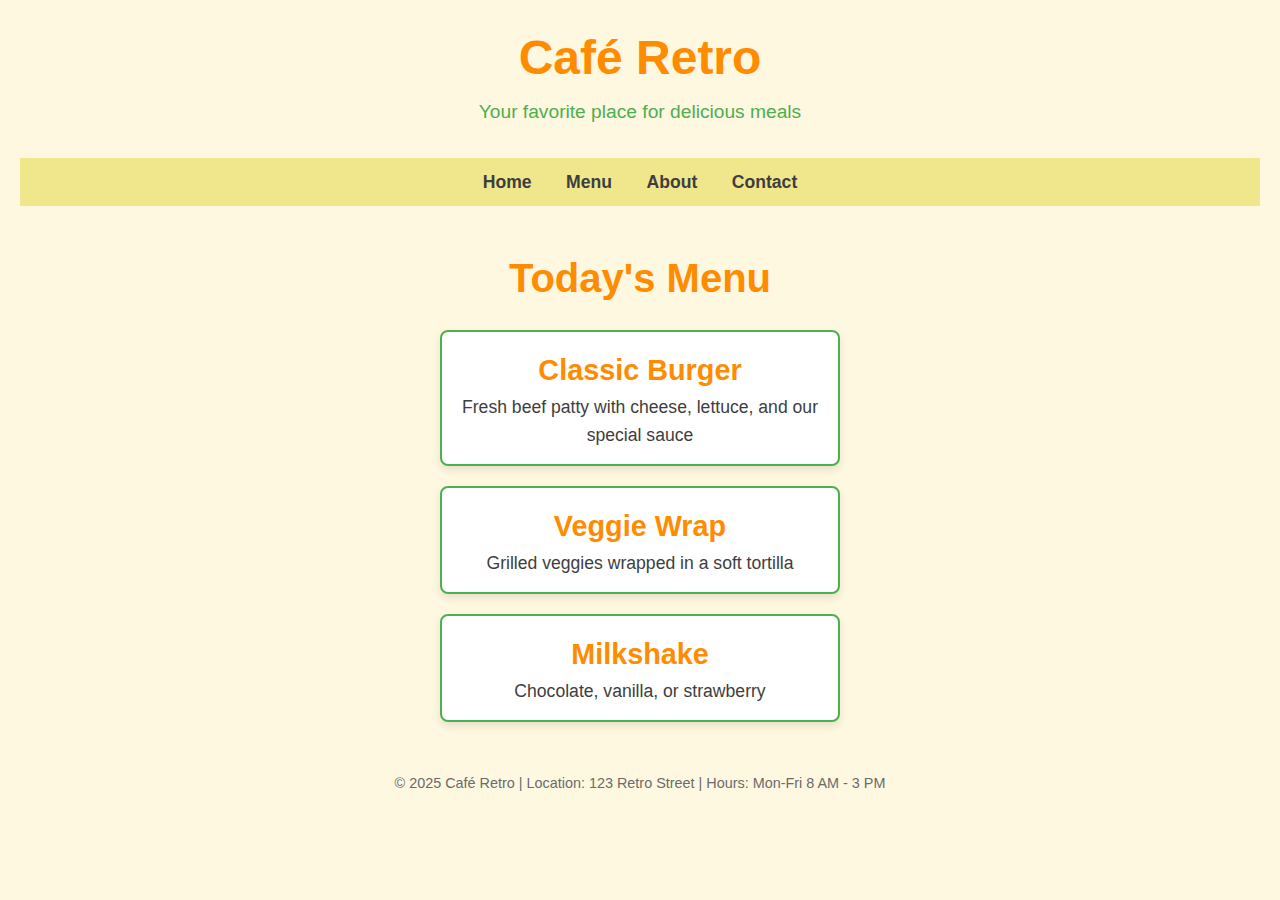
==== index.html @ 048f5e6f "Rename Index.html to index.html" ====
<!DOCTYPE html>
<html lang="en">
<head>
    <meta charset="UTF-8">
    <meta name="viewport" content="width=device-width, initial-scale=1.0">
    <title>Cafeteria Menu</title>
    <link rel="stylesheet" href="styles.css"> <!-- Link to your CSS file -->
</head>
<body>
    <!-- Header Section -->
    <header>
        <div class="logo">
            <h1>Café Retro</h1>
            <p>Your favorite place for delicious meals</p>
        </div>
    </header>

    <!-- Navigation -->
    <nav>
        <ul>
            <li><a href="#">Home</a></li>
            <li><a href="#">Menu</a></li>
            <li><a href="#">About</a></li>
            <li><a href="#">Contact</a></li>
        </ul>
    </nav>

    <!-- Main Content -->
    <main>
        <section class="menu">
            <h2>Today's Menu</h2>
            <div class="menu-item">
                <h3>Classic Burger</h3>
                <p>Fresh beef patty with cheese, lettuce, and our special sauce</p>
            </div>
            <div class="menu-item">
                <h3>Veggie Wrap</h3>
                <p>Grilled veggies wrapped in a soft tortilla</p>
            </div>
            <div class="menu-item">
                <h3>Milkshake</h3>
                <p>Chocolate, vanilla, or strawberry</p>
            </div>
        </section>
    </main>

    <!-- Footer -->
    <footer>
        <p>&copy; 2025 Café Retro | Location: 123 Retro Street | Hours: Mon-Fri 8 AM - 3 PM</p>
    </footer>
</body>
</html>
---- styles.css ----
/* Reset some default styles */
* {
    margin: 0;
    padding: 0;
    box-sizing: border-box;
}

/* Body & General Styles */
body {
    font-family: 'Roboto', sans-serif;
    background-color: #fff8e1;  /* Light cream color */
    color: #3e3e3e;  /* Dark gray text for contrast */
    line-height: 1.6;
    padding: 20px;
}

/* Header Section */
header {
    text-align: center;
    margin-bottom: 30px;
}

header h1 {
    font-family: 'Futura', sans-serif;
    font-size: 3rem;
    color: #ff8c00; /* Retro orange color */
}

header p {
    font-size: 1.2rem;
    color: #4caf50;  /* Retro green color */
}

/* Navigation Styles */
nav {
    background-color: #f0e68c; /* Soft yellow */
    padding: 10px 0;
    text-align: center;
}

nav ul {
    list-style: none;
}

nav ul li {
    display: inline;
    margin: 0 15px;
}

nav ul li a {
    text-decoration: none;
    font-size: 1.1rem;
    color: #3e3e3e;
    font-weight: bold;
}

/* Menu Section */
main .menu {
    text-align: center;
    margin-top: 40px;
}

.menu h2 {
    font-size: 2.5rem;
    color: #ff8c00; /* Retro orange */
    margin-bottom: 20px;
}

.menu-item {
    background-color: #fff;
    border: 2px solid #4caf50;
    border-radius: 8px;
    padding: 15px;
    margin: 20px auto;
    width: 80%;
    max-width: 400px;
    box-shadow: 0 4px 8px rgba(0, 0, 0, 0.1);
}

.menu-item h3 {
    font-family: 'Futura', sans-serif;
    font-size: 1.8rem;
    color: #ff8c00;
}

.menu-item p {
    font-size: 1.1rem;
    color: #3e3e3e;
}

/* Footer Styles */
footer {
    text-align: center;
    margin-top: 50px;
    font-size: 0.9rem;
    color: #6b6b6b;
}
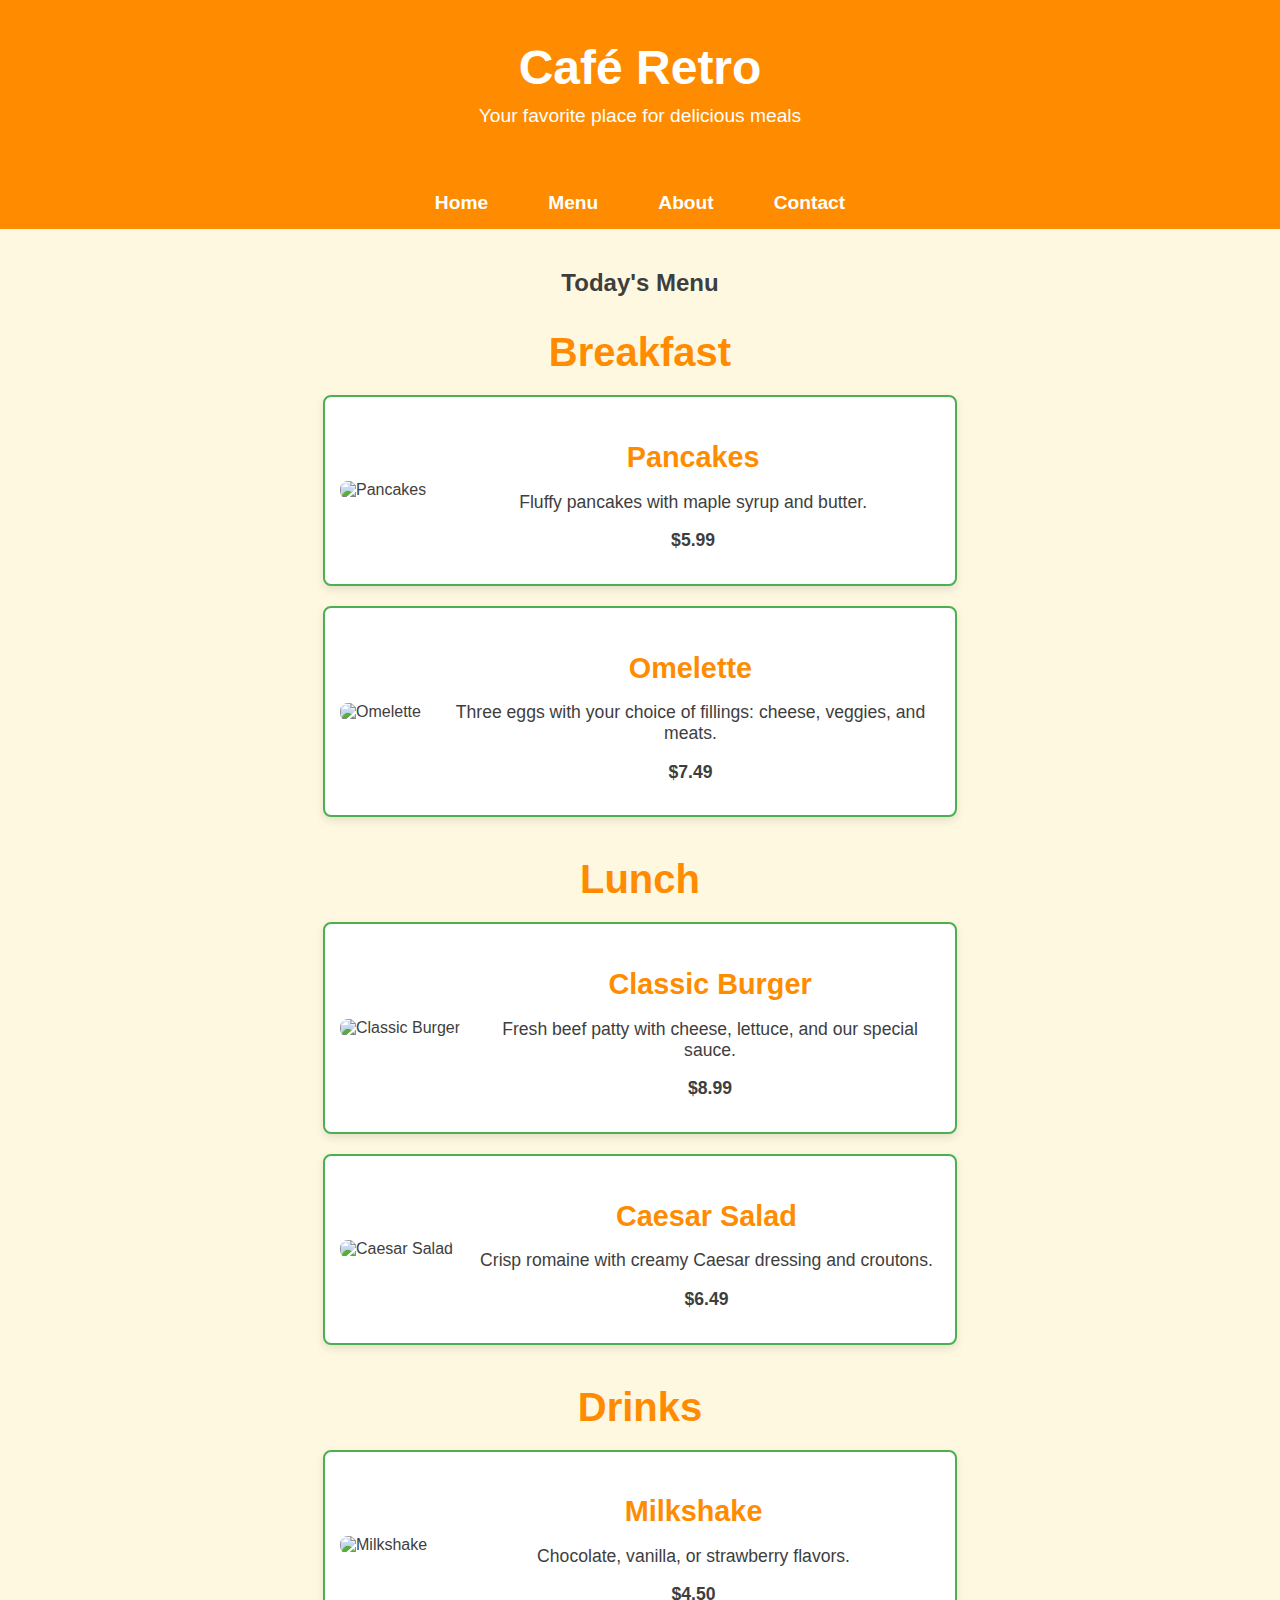
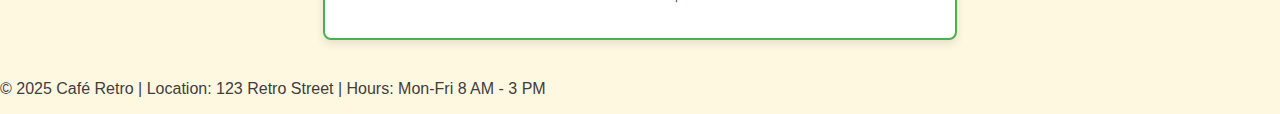
==== commit 0278d927: "Update index.html" ====
--- a/index.html
+++ b/index.html
@@ -4,10 +4,9 @@
     <meta charset="UTF-8">
     <meta name="viewport" content="width=device-width, initial-scale=1.0">
     <title>Cafeteria Menu</title>
-    <link rel="stylesheet" href="styles.css"> <!-- Link to your CSS file -->
+    <link rel="stylesheet" href="styles.css">
 </head>
 <body>
-    <!-- Header Section -->
     <header>
         <div class="logo">
             <h1>Café Retro</h1>
@@ -15,38 +14,26 @@
         </div>
     </header>
 
-    <!-- Navigation -->
     <nav>
         <ul>
-            <li><a href="#">Home</a></li>
-            <li><a href="#">Menu</a></li>
-            <li><a href="#">About</a></li>
-            <li><a href="#">Contact</a></li>
+            <li><a href="index.html">Home</a></li>
+            <li><a href="menu.html">Menu</a></li>
+            <li><a href="about.html">About</a></li>
+            <li><a href="contact.html">Contact</a></li>
         </ul>
     </nav>
 
-    <!-- Main Content -->
     <main>
         <section class="menu">
             <h2>Today's Menu</h2>
-            <div class="menu-item">
-                <h3>Classic Burger</h3>
-                <p>Fresh beef patty with cheese, lettuce, and our special sauce</p>
-            </div>
-            <div class="menu-item">
-                <h3>Veggie Wrap</h3>
-                <p>Grilled veggies wrapped in a soft tortilla</p>
-            </div>
-            <div class="menu-item">
-                <h3>Milkshake</h3>
-                <p>Chocolate, vanilla, or strawberry</p>
-            </div>
+            <div id="menu-list"></div>
         </section>
     </main>
 
-    <!-- Footer -->
     <footer>
         <p>&copy; 2025 Café Retro | Location: 123 Retro Street | Hours: Mon-Fri 8 AM - 3 PM</p>
     </footer>
+
+    <script src="script.js"></script>
 </body>
-</html>
+</html>--- a/styles.css
+++ b/styles.css
@@ -1,57 +1,65 @@
-/* Reset some default styles */
-* {
+/* General Styles */
+body {
+    font-family: 'Roboto', sans-serif;
+    background-color: #fff8e1;
+    color: #3e3e3e;
     margin: 0;
     padding: 0;
-    box-sizing: border-box;
-}
-
-/* Body & General Styles */
-body {
-    font-family: 'Roboto', sans-serif;
-    background-color: #fff8e1;  /* Light cream color */
-    color: #3e3e3e;  /* Dark gray text for contrast */
-    line-height: 1.6;
-    padding: 20px;
-}
-
-/* Header Section */
+}
+
+/* Navigation Bar */
+nav {
+    background-color: #ff8c00; /* Retro orange background */
+    padding: 15px 0;
+    text-align: center;
+    position: sticky; /* Keeps the nav fixed at the top */
+    top: 0;
+    z-index: 100;
+}
+
+nav ul {
+    list-style: none;
+    padding: 0;
+    margin: 0;
+    display: flex;
+    justify-content: center; /* Center the items */
+}
+
+nav ul li {
+    margin: 0 20px;
+}
+
+nav ul li a {
+    text-decoration: none;
+    font-size: 1.2rem;
+    color: #fff;
+    font-weight: bold;
+    padding: 5px 10px;
+    transition: background-color 0.3s ease;
+}
+
+nav ul li a:hover {
+    background-color: #4caf50; /* Green background on hover */
+    border-radius: 5px;
+}
+
+/* Header Styles */
 header {
+    background-color: #ff8c00;
+    color: white;
+    padding: 40px 0;
     text-align: center;
-    margin-bottom: 30px;
 }
 
 header h1 {
     font-family: 'Futura', sans-serif;
     font-size: 3rem;
-    color: #ff8c00; /* Retro orange color */
+    margin: 0;
 }
 
 header p {
     font-size: 1.2rem;
-    color: #4caf50;  /* Retro green color */
-}
-
-/* Navigation Styles */
-nav {
-    background-color: #f0e68c; /* Soft yellow */
-    padding: 10px 0;
-    text-align: center;
-}
-
-nav ul {
-    list-style: none;
-}
-
-nav ul li {
-    display: inline;
-    margin: 0 15px;
-}
-
-nav ul li a {
-    text-decoration: none;
-    font-size: 1.1rem;
-    color: #3e3e3e;
-    font-weight: bold;
+    margin: 10px 0;
 }
 
 /* Menu Section */
@@ -60,12 +68,18 @@
     margin-top: 40px;
 }
 
-.menu h2 {
+/* Category Title */
+.menu-category {
+    margin-bottom: 40px;
+}
+
+.menu-category h2 {
     font-size: 2.5rem;
-    color: #ff8c00; /* Retro orange */
+    color: #ff8c00;
     margin-bottom: 20px;
 }
 
+/* Menu Item Styles */
 .menu-item {
     background-color: #fff;
     border: 2px solid #4caf50;
@@ -73,25 +87,121 @@
     padding: 15px;
     margin: 20px auto;
     width: 80%;
-    max-width: 400px;
+    max-width: 600px;
     box-shadow: 0 4px 8px rgba(0, 0, 0, 0.1);
-}
-
-.menu-item h3 {
+    display: flex;
+    flex-direction: row;
+    justify-content: space-between;
+    align-items: center;
+}
+
+/* Image Section */
+.menu-item-image img {
+    width: 100px;
+    height: 100px;
+    object-fit: cover;
+    border-radius: 8px;
+}
+
+/* Item Details Section */
+.menu-item-details {
+    flex: 1;
+    padding-left: 20px;
+}
+
+.menu-item-details h3 {
     font-family: 'Futura', sans-serif;
     font-size: 1.8rem;
     color: #ff8c00;
-}
-
-.menu-item p {
+    margin-bottom: 10px;
+}
+
+.menu-item-details p {
     font-size: 1.1rem;
     color: #3e3e3e;
 }
 
-/* Footer Styles */
-footer {
-    text-align: center;
-    margin-top: 50px;
-    font-size: 0.9rem;
-    color: #6b6b6b;
-}
+/* Price Style */
+.price {
+    font-size: 1.3rem;
+    font-weight: bold;
+    color: #ff8c00;
+}
+
+/* About Page Styling */
+.about-section {
+    margin: 40px;
+    font-size: 1.1rem;
+}
+
+.about-section h2 {
+    font-size: 2rem;
+    color: #ff8c00;
+    margin-top: 30px;
+}
+
+.about-section p {
+    margin-bottom: 20px;
+    color: #3e3e3e;
+}
+
+/* Contact Page Styling */
+.contact-section {
+    margin: 40px;
+}
+
+.contact-section h2 {
+    font-size: 2rem;
+    color: #ff8c00;
+    margin-bottom: 20px;
+}
+
+form {
+    display: flex;
+    flex-direction: column;
+    gap: 15px;
+    max-width: 600px;
+    margin: 0 auto;
+}
+
+input, textarea {
+    padding: 10px;
+    font-size: 1rem;
+    border-radius: 8px;
+    border: 2px solid #4caf50;
+    margin-top: 5px;
+}
+
+button {
+    background-color: #4caf50;
+    color: white;
+    font-size: 1.2rem;
+    border: none;
+    padding: 12px;
+    border-radius: 8px;
+    cursor: pointer;
+}
+
+button:hover {
+    background-color: #3e8e41;
+}
+
+/* Responsive Layout */
+@media (max-width: 768px) {
+    .menu-item {
+        flex-direction: column;
+        align-items: flex-start;
+    }
+    .menu-item-image img {
+        width: 80px;
+        height: 80px;
+    }
+    nav ul {
+        flex-direction: column;
+        align-items: center;
+    }
+
+    nav ul li {
+        margin: 10px 0;
+    }
+}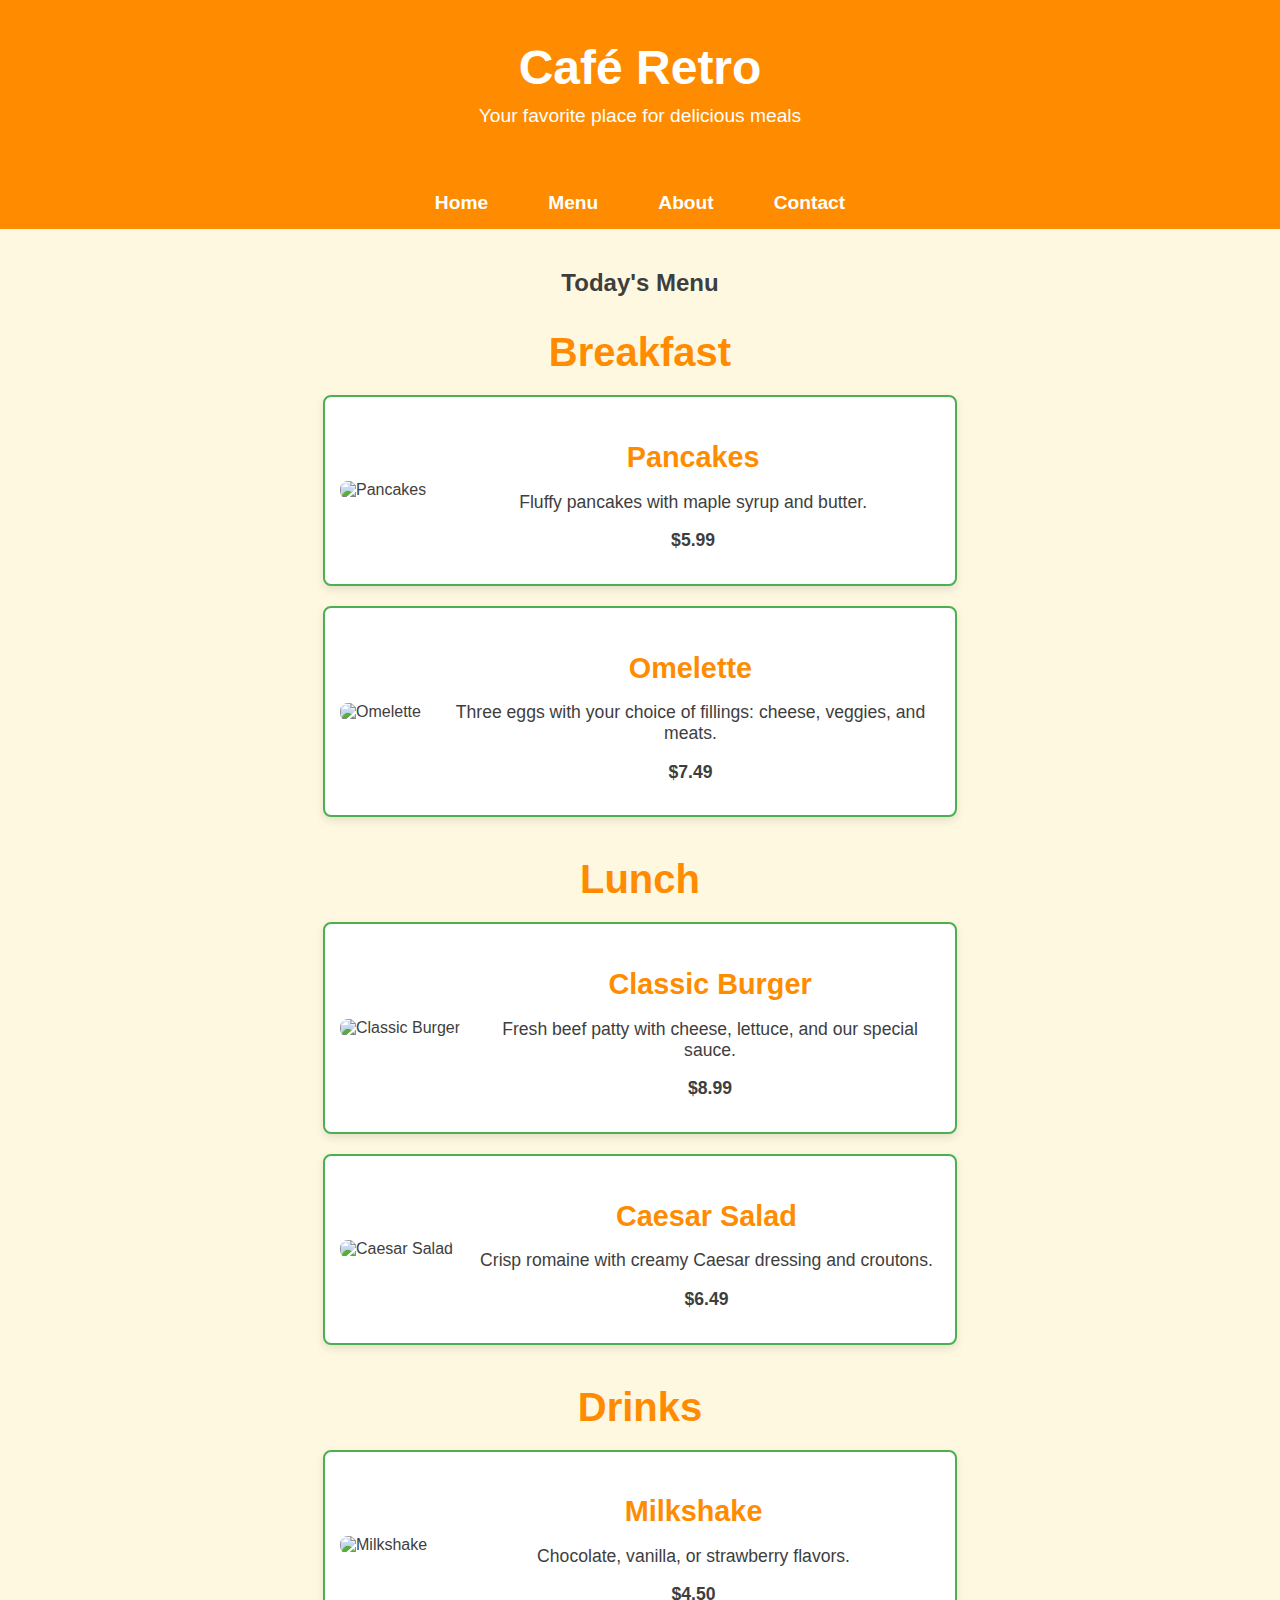
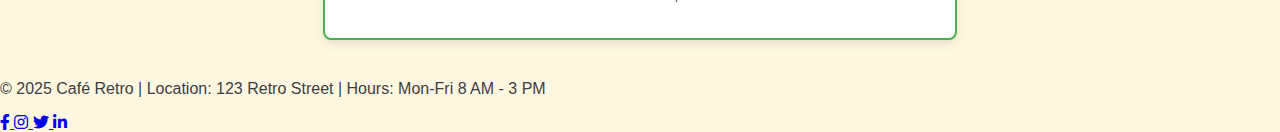
==== commit 632d0119: "Update index.html" ====
--- a/index.html
+++ b/index.html
@@ -5,6 +5,7 @@
     <meta name="viewport" content="width=device-width, initial-scale=1.0">
     <title>Cafeteria Menu</title>
     <link rel="stylesheet" href="styles.css">
+    <link rel="stylesheet" href="https://cdnjs.cloudflare.com/ajax/libs/font-awesome/6.0.0-beta3/css/all.min.css">
 </head>
 <body>
     <header>
@@ -31,7 +32,23 @@
     </main>
 
     <footer>
-        <p>&copy; 2025 Café Retro | Location: 123 Retro Street | Hours: Mon-Fri 8 AM - 3 PM</p>
+        <div class="footer-content">
+            <p>&copy; 2025 Café Retro | Location: 123 Retro Street | Hours: Mon-Fri 8 AM - 3 PM</p>
+            <div class="social-links">
+                <a href="https://facebook.com" target="_blank" title="Facebook">
+                    <i class="fab fa-facebook-f"></i>
+                </a>
+                <a href="https://instagram.com" target="_blank" title="Instagram">
+                    <i class="fab fa-instagram"></i>
+                </a>
+                <a href="https://twitter.com" target="_blank" title="Twitter">
+                    <i class="fab fa-twitter"></i>
+                </a>
+                <a href="https://linkedin.com" target="_blank" title="LinkedIn">
+                    <i class="fab fa-linkedin-in"></i>
+                </a>
+            </div>
+        </div>
     </footer>
 
     <script src="script.js"></script>
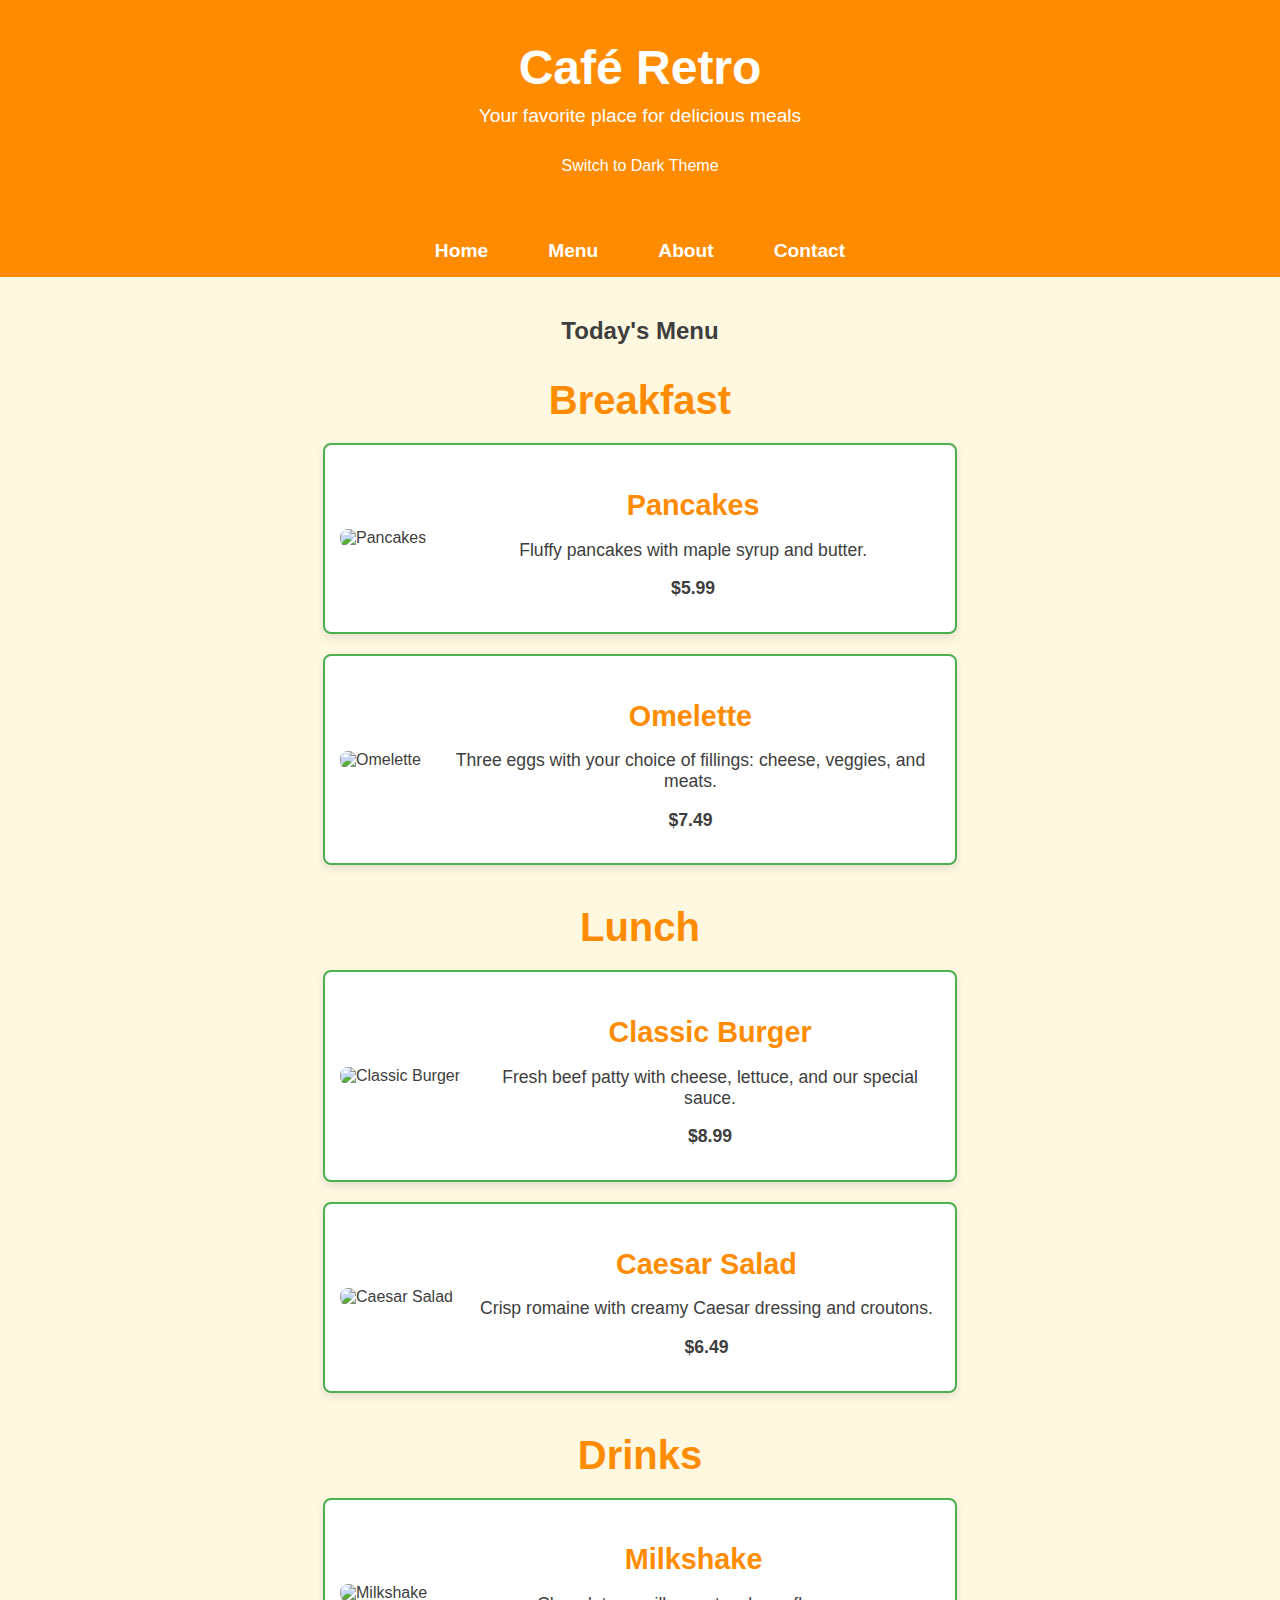
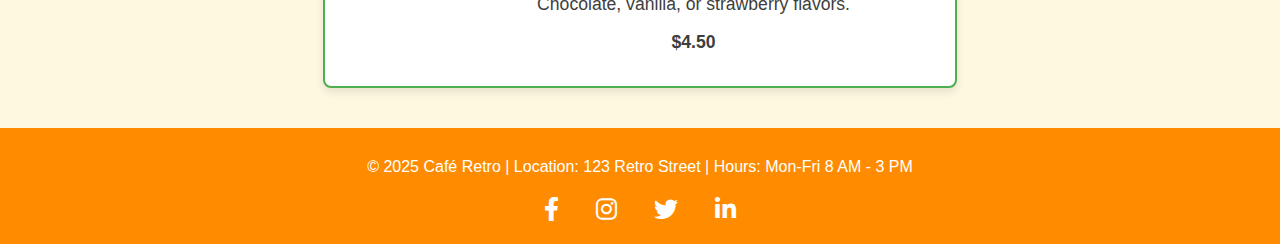
==== commit 45904b2b: "Update index.html" ====
--- a/index.html
+++ b/index.html
@@ -13,6 +13,10 @@
             <h1>Café Retro</h1>
             <p>Your favorite place for delicious meals</p>
         </div>
+        <!-- Toggle Button for Dark/Light Theme -->
+        <button id="theme-toggle" class="theme-toggle">
+            Switch to Dark Theme
+        </button>
     </header>
 
     <nav>
@@ -52,5 +56,32 @@
     </footer>
 
     <script src="script.js"></script>
+    <script>
+        const themeToggleButton = document.getElementById("theme-toggle");
+        const body = document.body;
+    
+        // Check if the user has a saved theme preference
+        const currentTheme = localStorage.getItem("theme");
+        if (currentTheme) {
+            body.classList.add(currentTheme);
+        } else {
+            body.classList.add("light-theme"); // Default theme
+        }
+    
+        // Toggle themes on button click
+        themeToggleButton.addEventListener("click", () => {
+            if (body.classList.contains("light-theme")) {
+                body.classList.remove("light-theme");
+                body.classList.add("dark-theme");
+                themeToggleButton.textContent = "Switch to Light Theme";
+                localStorage.setItem("theme", "dark-theme"); // Save user preference
+            } else {
+                body.classList.remove("dark-theme");
+                body.classList.add("light-theme");
+                themeToggleButton.textContent = "Switch to Dark Theme";
+                localStorage.setItem("theme", "light-theme"); // Save user preference
+            }
+        });
+    </script>
 </body>
 </html>--- a/styles.css
+++ b/styles.css
@@ -1,3 +1,184 @@
+/* General Styles */
+body {
+    font-family: 'Roboto', sans-serif;
+    margin: 0;
+    padding: 0;
+    transition: background-color 0.3s, color 0.3s; /* Smooth transition between themes */
+}
+
+/* Light Theme */
+body.light-theme {
+    background-color: #fff8e1; /* Light background color */
+    color: #3e3e3e; /* Dark text for readability */
+}
+
+header.light-theme {
+    background-color: #ff8c00; /* Retro orange background */
+    color: white;
+}
+
+footer.light-theme {
+    background-color: #ff8c00;
+    color: white;
+}
+
+nav.light-theme {
+    background-color: #ff8c00; /* Retro orange background */
+}
+
+/* Dark Theme */
+body.dark-theme {
+    background-color: #121212; /* Dark background */
+    color: #e0e0e0; /* Light text */
+}
+
+header.dark-theme {
+    background-color: #333333; /* Dark background for header */
+    color: white;
+}
+
+footer.dark-theme {
+    background-color: #333333; /* Dark footer */
+    color: white;
+}
+
+nav.dark-theme {
+    background-color: #333333; /* Dark nav background */
+}
+
+/* Navigation Bar */
+nav {
+    padding: 15px 0;
+    text-align: center;
+    position: sticky;
+    top: 0;
+    z-index: 100;
+}
+
+/* Navigation Links */
+nav ul li a {
+    text-decoration: none;
+    font-size: 1.2rem;
+    color: #fff;
+    font-weight: bold;
+    padding: 5px 10px;
+    transition: background-color 0.3s ease;
+}
+
+nav.light-theme ul li a {
+    color: #fff;
+}
+
+nav.dark-theme ul li a {
+    color: #e0e0e0; /* Light text for dark theme */
+}
+
+/* Footer Styling */
+footer {
+    text-align: center;
+    font-size: 1rem;
+    padding: 20px;
+}
+
+/* Social Media Links */
+.social-links a {
+    margin: 0 15px;
+    color: white;
+    font-size: 1.5rem;
+    text-decoration: none;
+    transition: color 0.3s ease;
+}
+
+nav.dark-theme ul li a:hover,
+footer.dark-theme .social-links a:hover {
+    color: #4caf50; /* Green hover effect */
+}
+
+/* Menu Section */
+main .menu {
+    text-align: center;
+    margin-top: 40px;
+}
+
+/* Category Title */
+.menu-category h2 {
+    color: #ff8c00;
+}
+
+.menu-item {
+    background-color: #fff;
+    border: 2px solid #4caf50;
+    border-radius: 8px;
+    padding: 15px;
+    margin: 20px auto;
+    width: 80%;
+    max-width: 600px;
+    box-shadow: 0 4px 8px rgba(0, 0, 0, 0.1);
+}
+
+/* Dark Theme Menu Item */
+body.dark-theme .menu-item {
+    background-color: #333333;
+    border-color: #4caf50;
+}
+
+body.dark-theme .menu-item-details h3 {
+    color: #ff8c00; /* Retro orange */
+}
+
+body.dark-theme .menu-item-details p {
+    color: #e0e0e0; /* Lighter text for readability */
+}
+
+/* Button Styling */
+button {
+    background-color: #4caf50;
+    color: white;
+    font-size: 1.2rem;
+    border: none;
+    padding: 12px;
+    border-radius: 8px;
+    cursor: pointer;
+}
+
+button:hover {
+    background-color: #3e8e41;
+}
+
+/* Google Maps iframe Styling */
+.map-container iframe {
+    width: 100%;
+    max-width: 800px;
+    height: 450px;
+    border: none;
+    border-radius: 8px;
+}
+
+/* Dark/Light Theme Toggle Button */
+.theme-toggle {
+    background-color: #ff8c00;
+    color: white;
+    font-size: 1rem;
+    padding: 10px 20px;
+    border: none;
+    border-radius: 8px;
+    cursor: pointer;
+    transition: background-color 0.3s;
+    margin-top: 10px;
+}
+
+.theme-toggle:hover {
+    background-color: #4caf50;
+}
+
+/* Detect system preference and set initial theme */
+@media (prefers-color-scheme: dark) {
+    body {
+        background-color: #121212;
+        color: #e0e0e0;
+    }
+}
+
 /* General Styles */
 body {
     font-family: 'Roboto', sans-serif;
@@ -184,6 +365,49 @@
 
 button:hover {
     background-color: #3e8e41;
+}
+
+/* Footer Styling */
+footer {
+    background-color: #ff8c00;
+    color: white;
+    padding: 20px;
+    text-align: center;
+    font-size: 1rem;
+}
+
+.footer-content p {
+    margin: 10px 0;
+}
+
+.social-links {
+    margin-top: 20px;
+}
+
+.social-links a {
+    margin: 0 15px;
+    color: white;
+    font-size: 1.5rem;
+    text-decoration: none;
+    transition: color 0.3s ease;
+}
+
+.social-links a:hover {
+    color: #4caf50; /* Green hover effect */
+}
+
+/* Google Maps Styling */
+.map-container {
+    margin-top: 40px;
+    text-align: center;
+}
+
+.map-container iframe {
+    width: 100%;
+    max-width: 800px;
+    height: 450px;
+    border: none;
+    border-radius: 8px;
 }
 
 /* Responsive Layout */
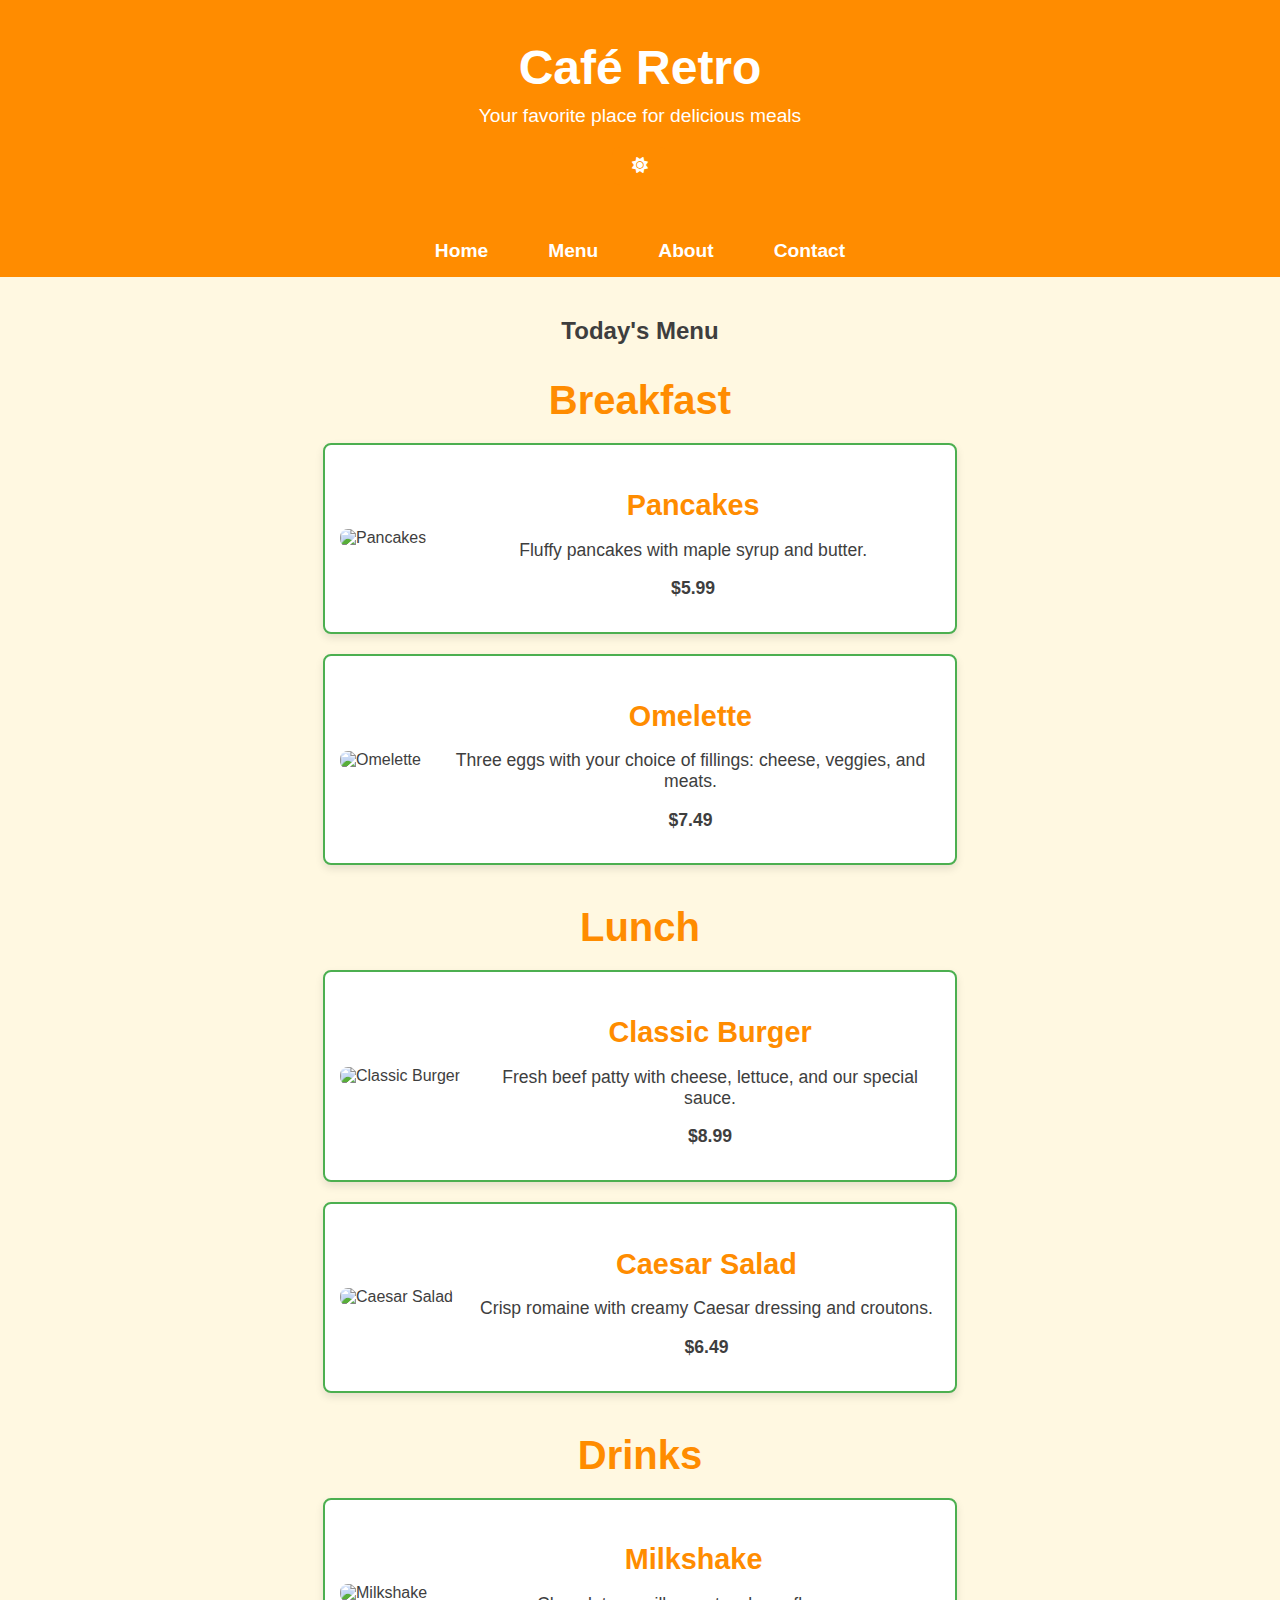
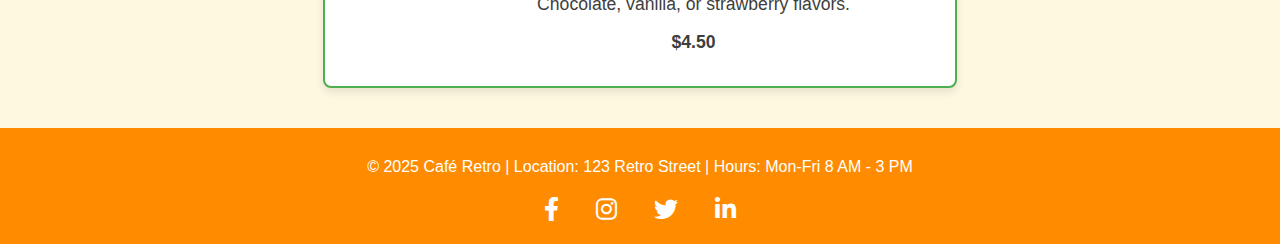
==== commit a1685dbe: "Update index.html" ====
--- a/index.html
+++ b/index.html
@@ -15,7 +15,7 @@
         </div>
         <!-- Toggle Button for Dark/Light Theme -->
         <button id="theme-toggle" class="theme-toggle">
-            Switch to Dark Theme
+            <i id="theme-icon" class="fas fa-sun"></i>
         </button>
     </header>
 
@@ -58,30 +58,44 @@
     <script src="script.js"></script>
     <script>
         const themeToggleButton = document.getElementById("theme-toggle");
+        const themeIcon = document.getElementById("theme-icon");
         const body = document.body;
     
         // Check if the user has a saved theme preference
         const currentTheme = localStorage.getItem("theme");
         if (currentTheme) {
             body.classList.add(currentTheme);
+            updateIcon(currentTheme);  // Update icon based on stored theme
         } else {
-            body.classList.add("light-theme"); // Default theme
+            body.classList.add("light-theme");  // Default theme
+            updateIcon("light-theme");  // Set icon for light theme
         }
     
-        // Toggle themes on button click
+        // Toggle themes and icons on button click
         themeToggleButton.addEventListener("click", () => {
             if (body.classList.contains("light-theme")) {
                 body.classList.remove("light-theme");
                 body.classList.add("dark-theme");
-                themeToggleButton.textContent = "Switch to Light Theme";
+                updateIcon("dark-theme");
                 localStorage.setItem("theme", "dark-theme"); // Save user preference
             } else {
                 body.classList.remove("dark-theme");
                 body.classList.add("light-theme");
-                themeToggleButton.textContent = "Switch to Dark Theme";
+                updateIcon("light-theme");
                 localStorage.setItem("theme", "light-theme"); // Save user preference
             }
         });
+    
+        // Function to update the icon based on the theme
+        function updateIcon(theme) {
+            if (theme === "dark-theme") {
+                themeIcon.classList.remove("fa-sun");
+                themeIcon.classList.add("fa-moon");
+            } else {
+                themeIcon.classList.remove("fa-moon");
+                themeIcon.classList.add("fa-sun");
+            }
+        }
     </script>
 </body>
 </html>